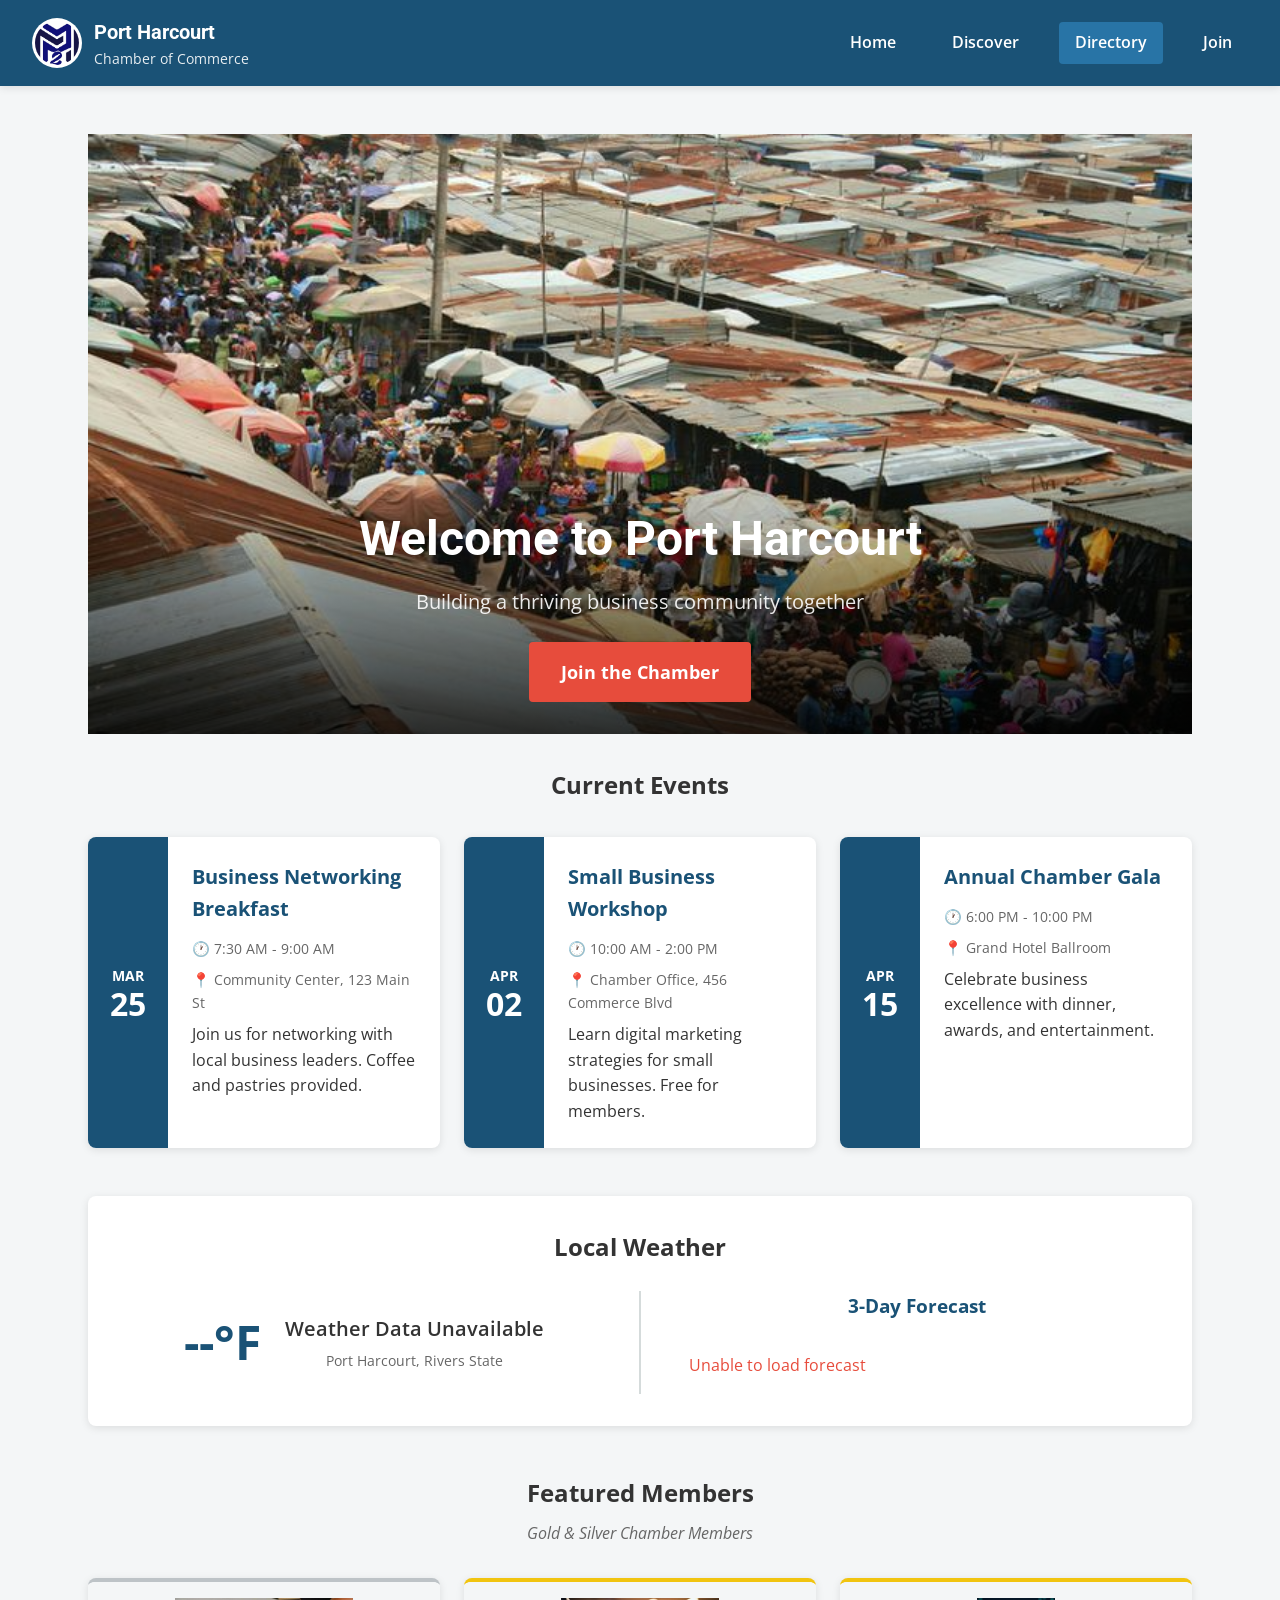
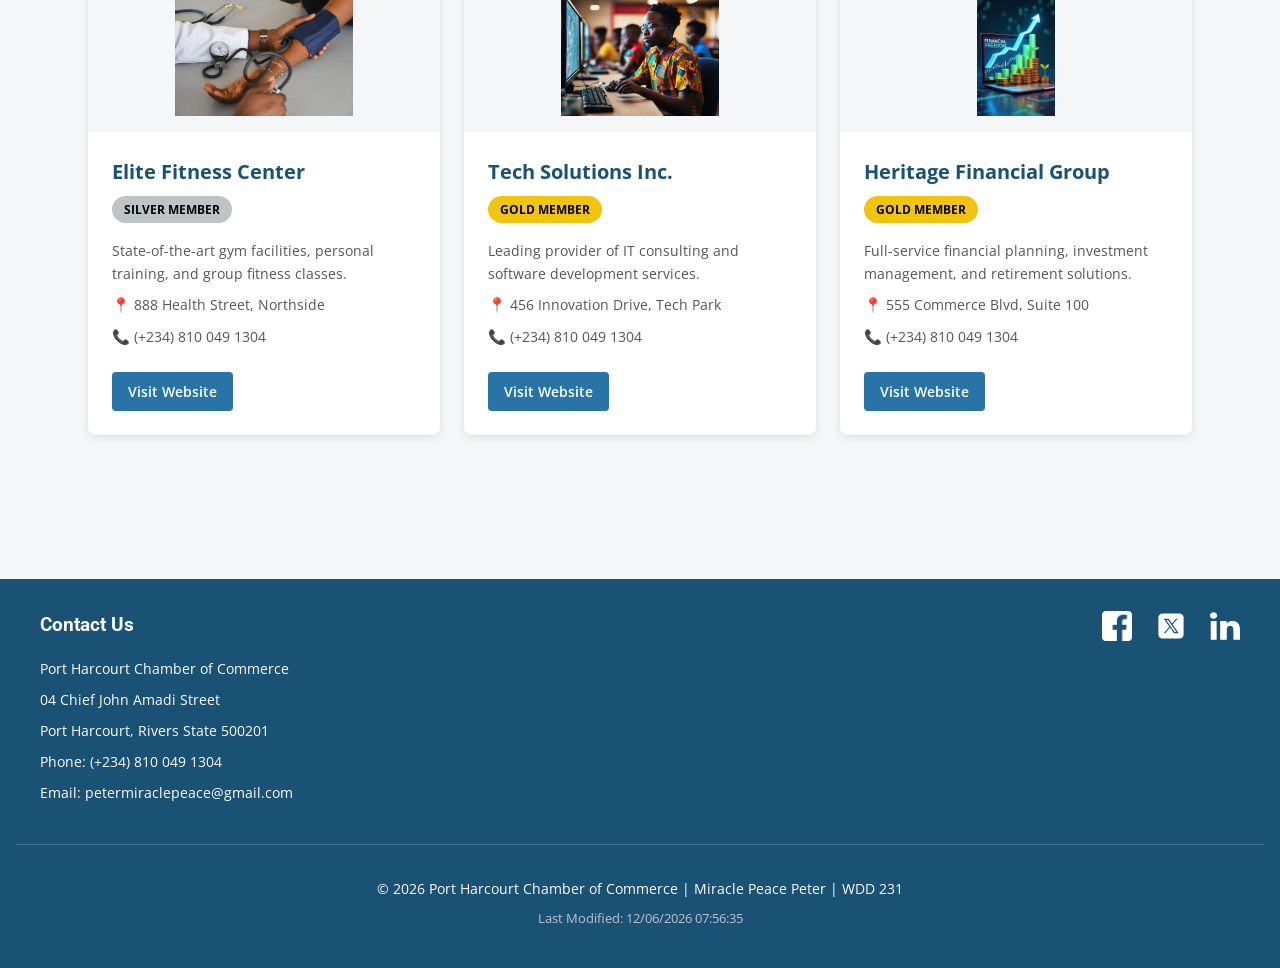
==== chamber/index.html @ 7eb923d2 "h" ====
<!DOCTYPE html>
<html lang="en-US">

<head>
    <meta charset="UTF-8">
    <meta name="viewport" content="width=device-width, initial-scale=1.0">
    <meta name="description"
        content="Chamber of Commerce business directory for Port Harcourt. Find local businesses, services, and networking opportunities.">
    <meta name="author" content="Miracle Peace Peter">

    <!-- Facebook Open Graph Meta Tags -->
    <meta property="og:title" content="Chamber of Commerce Directory">
    <meta property="og:description" content="Find local businesses and services in our community directory.">
    <meta property="og:image" content="https://peacemiraclepeter.github.io/wdd231/chamber/images/logo.png">
    <meta property="og:url" content="https://peacemiraclepeter.github.io/wdd231/chamber/index.html">
    <meta property="og:type" content="website">

    <title>Directory | Chamber of Commerce</title>

    <!-- Favicon -->
    <link rel="icon" href="images/favicon.ico">

    <!-- Google Fonts -->
    <link rel="preconnect" href="https://fonts.googleapis.com">
    <link rel="preconnect" href="https://fonts.gstatic.com" crossorigin>
    <link href="https://fonts.googleapis.com/css2?family=Roboto:wght@400;700&family=Open+Sans:wght@400;600&display=swap"
        rel="stylesheet">

    <!-- CSS -->
    <link rel="stylesheet" href="styles/normalize.css">
    <link rel="stylesheet" href="styles/base.css">
    <link rel="stylesheet" href="styles/larger.css">
</head>

<body>
    <header>
        <div class="logo-container">
            <img src="images/logo.jpg" alt="Chamber of Commerce Logo" class="logo" width="60" height="60">
            <div class="site-title">
                <h1>Port Harcourt</h1>
                <p>Chamber of Commerce</p>
            </div>
        </div>
        <button class="hamburger" aria-label="Toggle navigation menu" aria-expanded="false">
            <span></span>
            <span></span>
            <span></span>
        </button>
        <nav>
            <ul class="nav-menu">
                <li><a href="index.html">Home</a></li>
                <li><a href="discover.html">Discover</a></li>
                <li><a href="directory.html" class="active">Directory</a></li>
                <li><a href="join.html">Join</a></li>
            </ul>
        </nav>
    </header>

    <main>
        <!-- HERO SECTION -->
        <section class="hero">
            <div class="hero-image">
                <img src="images/hero-image.jpg" alt="Downtown Port Harcourt skyline with businesses" width="1200"
                    height="600">
            </div>
            <div class="hero-content">
                <h2>Welcome to Port Harcourt</h2>
                <p>Building a thriving business community together</p>
                <a href="join.html" class="cta-button">Join the Chamber</a>
            </div>
        </section>

        <!-- CURRENT EVENTS SECTION -->
        <section class="events-section">
            <h2>Current Events</h2>
            <div class="events-container">
                <article class="event-card">
                    <div class="event-date">
                        <span class="month">MAR</span>
                        <span class="day">25</span>
                    </div>
                    <div class="event-details">
                        <h3>Business Networking Breakfast</h3>
                        <p class="event-time">🕐 7:30 AM - 9:00 AM</p>
                        <p class="event-location">📍 Community Center, 123 Main St</p>
                        <p>Join us for networking with local business leaders. Coffee and pastries provided.</p>
                    </div>
                </article>

                <article class="event-card">
                    <div class="event-date">
                        <span class="month">APR</span>
                        <span class="day">02</span>
                    </div>
                    <div class="event-details">
                        <h3>Small Business Workshop</h3>
                        <p class="event-time">🕐 10:00 AM - 2:00 PM</p>
                        <p class="event-location">📍 Chamber Office, 456 Commerce Blvd</p>
                        <p>Learn digital marketing strategies for small businesses. Free for members.</p>
                    </div>
                </article>

                <article class="event-card">
                    <div class="event-date">
                        <span class="month">APR</span>
                        <span class="day">15</span>
                    </div>
                    <div class="event-details">
                        <h3>Annual Chamber Gala</h3>
                        <p class="event-time">🕐 6:00 PM - 10:00 PM</p>
                        <p class="event-location">📍 Grand Hotel Ballroom</p>
                        <p>Celebrate business excellence with dinner, awards, and entertainment.</p>
                    </div>
                </article>
            </div>
        </section>

        <!-- WEATHER SECTION -->
        <section class="weather-section">
            <h2>Local Weather</h2>
            <div class="weather-container">
                <div class="current-weather">
                    <div class="weather-main">
                        <img id="weather-icon" src="" alt="Weather icon" width="80" height="80">
                        <div class="temperature">
                            <span id="current-temp">--</span>°F
                        </div>
                    </div>
                    <div class="weather-description">
                        <p id="weather-desc">Loading...</p>
                        <p class="location">Port Harcourt, Rivers State</p>
                    </div>
                </div>

                <div class="forecast">
                    <h3>3-Day Forecast</h3>
                    <div id="forecast-container" class="forecast-days">
                        <!-- Forecast populated by JavaScript -->
                        <div class="forecast-day loading">Loading...</div>
                    </div>
                </div>
            </div>
        </section>

        <!-- MEMBER SPOTLIGHTS SECTION -->
        <section class="spotlights-section">
            <h2>Featured Members</h2>
            <p class="spotlight-subtitle">Gold & Silver Chamber Members</p>
            <div id="spotlight-container" class="spotlights-container">
                <!-- Spotlights populated by JavaScript -->
                <div class="spotlight-card loading">Loading featured members...</div>
            </div>
        </section>
    </main>

     <footer>
        <div class="footer-content">
            <div class="contact-info">
                <h3>Contact Us</h3>
                <p>Port Harcourt Chamber of Commerce</p>
                <p> 04 Chief John Amadi Street</p>
                <p>Port Harcourt, Rivers State 500201</p>
                <p>Phone: (+234) 810 049 1304 </p>
                <p>Email: petermiraclepeace@gmail.com</p>
            </div>
            <div class="social-links">
                <a href="https://facebook.com" target="_blank" aria-label="Facebook">
                    <img src="images/facebook.png" alt="Facebook" width="30" height="30">
                </a>
                <a href="https://twitter.com" target="_blank" aria-label="Twitter">
                    <img src="images/icons8-x.svg" alt="Twitter" width="30" height="30">
                </a>
                <a href="https://linkedin.com" target="_blank" aria-label="LinkedIn">
                    <img src="images/linkedin-svgrepo-com.svg" alt="LinkedIn" width="30" height="30">
                </a>
            </div>
        </div>
        <div class="footer-bottom">
            <p>&copy; <span id="currentyear"></span> Port Harcourt Chamber of Commerce | Miracle Peace Peter | WDD 231</p>
            <p id="lastModified"></p>
        </div>
    </footer>

    <!-- JavaScript -->
    <script src="scripts/navigation.js" defer></script>
    <script src="scripts/date.js" defer></script>
    <script src="scripts/weather.js" defer></script>
    <script src="scripts/spotlight.js" defer></script>
</body>

</html>
---- chamber/styles/base.css ----
/* WDD 231 - Chamber Directory - Base/Small Screen Styles */
:root {
    --primary-color: #1a5276;
    /* Dark blue - passes contrast */
    --secondary-color: #2874a6;
    /* Medium blue */
    --accent-color: #e74c3c;
    /* Red for highlights */
    --gold-color: #f1c40f;
    /* Gold for gold members */
    --silver-color: #bdc3c7;
    /* Silver for silver members */
    --bronze-color: #cd7f32;
    /* Bronze for bronze members */
    --bg-color: #f4f6f7;
    --card-bg: #ffffff;
    --text-color: #2c3e50;
    --border-color: #d5dbdb;
    --shadow: 0 2px 8px rgba(0, 0, 0, 0.1);
}

body {
    background-color: var(--bg-color);
    min-width: 320px;
}

/* Header Styles */
header {
    background-color: var(--primary-color);
    color: white;
    padding: 1rem;
    position: relative;
    box-shadow: var(--shadow);
}

.logo-container {
    display: flex;
    align-items: center;
    gap: 0.75rem;
}

.logo {
    width: 50px;
    height: 50px;
    background-color: white;
    border-radius: 50%;
    padding: 3px;
}

.site-title h1 {
    font-family: 'Roboto', sans-serif;
    font-size: 1.25rem;
    margin: 0;
}

.site-title p {
    font-size: 0.875rem;
    opacity: 0.9;
    margin: 0;
}

/* Hamburger Menu */
.hamburger {
    display: block;
    position: absolute;
    right: 1rem;
    top: 1.25rem;
    background: none;
    border: none;
    cursor: pointer;
    padding: 0.5rem;
    z-index: 100;
}

.hamburger span {
    display: block;
    width: 25px;
    height: 3px;
    background-color: white;
    margin: 5px 0;
    transition: all 0.3s ease;
    border-radius: 2px;
}

.hamburger.active span:nth-child(1) {
    transform: rotate(45deg) translate(5px, 5px);
}

.hamburger.active span:nth-child(2) {
    opacity: 0;
}

.hamburger.active span:nth-child(3) {
    transform: rotate(-45deg) translate(7px, -6px);
}

/* Navigation */
nav {
    margin-top: 1rem;
}

.nav-menu {
    display: none;
    flex-direction: column;
    gap: 0.5rem;
    padding-top: 1rem;
}

.nav-menu.active {
    display: flex;
}

.nav-menu a {
    display: block;
    padding: 0.75rem 1rem;
    color: white;
    border-radius: 4px;
    transition: all 0.3s ease;
    font-weight: 600;
}

.nav-menu a:hover,
.nav-menu a.active {
    background-color: var(--secondary-color);
    transform: translateX(5px);
}

/* Main Content */
main {
    max-width: 1200px;
    margin: 0 auto;
    padding: 2rem 1rem;
}

.page-header {
    text-align: center;
    margin-bottom: 2rem;
}

.page-header h2 {
    font-family: 'Roboto', sans-serif;
    color: var(--primary-color);
    font-size: 2rem;
    margin-bottom: 0.5rem;
}

.page-header p {
    color: var(--text-color);
    font-size: 1.1rem;
}

/* View Toggle Buttons */
.view-toggle {
    display: flex;
    justify-content: center;
    gap: 1rem;
    margin-bottom: 2rem;
}

.view-btn {
    display: flex;
    align-items: center;
    gap: 0.5rem;
    padding: 0.75rem 1.5rem;
    border: 2px solid var(--primary-color);
    background-color: white;
    color: var(--primary-color);
    border-radius: 4px;
    font-weight: 600;
    transition: all 0.3s ease;
}

.view-btn:hover {
    background-color: var(--primary-color);
    color: white;
}

.view-btn.active {
    background-color: var(--primary-color);
    color: white;
}

.view-btn .icon {
    font-size: 1.2rem;
}

/* Members Container - Grid View (Default) */
.members-container {
    display: grid;
    gap: 1.5rem;
}

.members-container.grid {
    grid-template-columns: 1fr;
}

/* Member Cards */
.member-card {
    background-color: var(--card-bg);
    border-radius: 8px;
    box-shadow: var(--shadow);
    overflow: hidden;
    transition: transform 0.3s ease;
    border: 2px solid var(--border-color);
}

.member-card:hover {
    transform: translateY(-5px);
    box-shadow: 0 4px 12px rgba(0, 0, 0, 0.15);
}

.member-image {
    width: 100%;
    height: 200px;
    object-fit: cover;
    background-color: var(--bg-color);
}

.member-content {
    padding: 1.5rem;
}

.member-name {
    font-family: 'Roboto', sans-serif;
    color: var(--primary-color);
    font-size: 1.25rem;
    margin-bottom: 0.5rem;
}

.member-level {
    display: inline-block;
    padding: 0.25rem 0.75rem;
    border-radius: 20px;
    font-size: 0.75rem;
    font-weight: 700;
    text-transform: uppercase;
    margin-bottom: 0.75rem;
}

.level-gold {
    background-color: var(--gold-color);
    color: #000;
}

.level-silver {
    background-color: var(--silver-color);
    color: #000;
}

.level-member {
    background-color: var(--bronze-color);
    color: white;
}

.member-description {
    color: var(--text-color);
    margin-bottom: 1rem;
    font-size: 0.95rem;
}

.member-contact {
    font-size: 0.9rem;
    color: #555;
    margin-bottom: 0.5rem;
}

.member-website {
    display: inline-block;
    margin-top: 0.75rem;
    padding: 0.5rem 1rem;
    background-color: var(--secondary-color);
    color: white;
    border-radius: 4px;
    font-weight: 600;
    transition: background-color 0.3s ease;
}

.member-website:hover {
    background-color: var(--primary-color);
}

/* List View Styles */
.members-container.list {
    display: flex;
    flex-direction: column;
    gap: 1rem;
}

.members-container.list .member-card {
    display: flex;
    flex-direction: row;
    align-items: center;
    padding: 1rem;
}

.members-container.list .member-image {
    width: 100px;
    height: 100px;
    border-radius: 4px;
    margin-right: 1.5rem;
    flex-shrink: 0;
}

.members-container.list .member-content {
    padding: 0;
    flex: 1;
}

.members-container.list .member-description {
    display: none;
}

/* Footer */
footer {
    background-color: var(--primary-color);
    color: white;
    padding: 2rem 1rem;
    margin-top: 3rem;
}

.footer-content {
    max-width: 1200px;
    margin: 0 auto;
    display: flex;
    flex-direction: column;
    gap: 2rem;
    margin-bottom: 2rem;
}

.contact-info h3 {
    font-family: 'Roboto', sans-serif;
    margin-bottom: 1rem;
}

.contact-info p {
    margin-bottom: 0.5rem;
    font-size: 0.9rem;
}

.social-links {
    display: flex;
    justify-content: center;
    gap: 1.5rem;
}

.social-links a {
    transition: transform 0.3s ease;
}

.social-links a:hover {
    transform: translateY(-3px);
}

.social-links img {
    width: 30px;
    height: 30px;
    filter: brightness(0) invert(1);
}

.footer-bottom {
    text-align: center;
    padding-top: 2rem;
    border-top: 1px solid rgba(255, 255, 255, 0.2);
    font-size: 0.9rem;
}

.footer-bottom p {
    margin-bottom: 0.5rem;
}

#lastModified {
    color: #bdc3c7;
    font-size: 0.8rem;
}

/* Accessibility */
a:focus,
button:focus {
    outline: 3px solid var(--accent-color);
    outline-offset: 2px;
}

/* Reduced motion */
@media (prefers-reduced-motion: reduce) {
    * {
        animation-duration: 0.01ms !important;
        animation-iteration-count: 1 !important;
        transition-duration: 0.01ms !important;
    }
}

/* ============================================
   WDD 231 Week 03 - Home Page Additions
   ============================================ */

/* HERO SECTION */
.hero {
    position: relative;
    width: 100%;
    height: 400px;
    overflow: hidden;
    margin-bottom: 2rem;
}

.hero-image {
    width: 100%;
    height: 100%;
}

.hero-image img {
    width: 100%;
    height: 100%;
    object-fit: cover;
    object-position: center;
}

.hero-content {
    position: absolute;
    bottom: 0;
    left: 0;
    right: 0;
    background: linear-gradient(to top, rgba(0,0,0,0.8), transparent);
    color: white;
    padding: 3rem 1.5rem 2rem;
    text-align: center;
}

.hero-content h2 {
    font-family: 'Roboto', sans-serif;
    font-size: 2rem;
    margin-bottom: 0.5rem;
    color: white;
    border: none;
    padding: 0;
}

.hero-content p {
    font-size: 1.1rem;
    margin-bottom: 1.5rem;
    opacity: 0.9;
}

.cta-button {
    display: inline-block;
    background-color: var(--accent-color, #e74c3c);
    color: white;
    padding: 1rem 2rem;
    border-radius: 4px;
    font-weight: 700;
    font-size: 1.1rem;
    transition: all 0.3s ease;
    text-decoration: none;
}

.cta-button:hover {
    background-color: #c0392b;
    transform: translateY(-2px);
    box-shadow: 0 4px 12px rgba(0,0,0,0.3);
}

/* EVENTS SECTION */
.events-section {
    margin-bottom: 3rem;
}

.events-section h2 {
    text-align: center;
    margin-bottom: 2rem;
}

.events-container {
    display: flex;
    flex-direction: column;
    gap: 1.5rem;
}

.event-card {
    display: flex;
    background-color: var(--card-bg, #ffffff);
    border-radius: 8px;
    overflow: hidden;
    box-shadow: 0 2px 8px rgba(0,0,0,0.1);
    transition: transform 0.3s ease;
}

.event-card:hover {
    transform: translateY(-3px);
    box-shadow: 0 4px 12px rgba(0,0,0,0.15);
}

.event-date {
    background-color: var(--primary-color, #1a5276);
    color: white;
    padding: 1rem;
    display: flex;
    flex-direction: column;
    align-items: center;
    justify-content: center;
    min-width: 80px;
}

.event-date .month {
    font-size: 0.875rem;
    font-weight: 700;
    text-transform: uppercase;
}

.event-date .day {
    font-size: 2rem;
    font-weight: 700;
    line-height: 1;
}

.event-details {
    padding: 1.5rem;
    flex: 1;
}

.event-details h3 {
    color: var(--primary-color, #1a5276);
    margin-bottom: 0.75rem;
    font-size: 1.25rem;
}

.event-time,
.event-location {
    color: #666;
    font-size: 0.9rem;
    margin-bottom: 0.5rem;
}

/* WEATHER SECTION */
.weather-section {
    background-color: var(--card-bg, #ffffff);
    padding: 2rem;
    border-radius: 8px;
    box-shadow: 0 2px 8px rgba(0,0,0,0.1);
    margin-bottom: 3rem;
}

.weather-section h2 {
    text-align: center;
    margin-bottom: 1.5rem;
}

.weather-container {
    display: flex;
    flex-direction: column;
    gap: 2rem;
}

.current-weather {
    display: flex;
    align-items: center;
    justify-content: center;
    gap: 1.5rem;
    flex-wrap: wrap;
}

.weather-main {
    display: flex;
    align-items: center;
    gap: 0.5rem;
}

.temperature {
    font-size: 3rem;
    font-weight: 700;
    color: var(--primary-color, #1a5276);
}

.weather-description {
    text-align: center;
}

.weather-description p {
    margin: 0.25rem 0;
}

#weather-desc {
    font-size: 1.25rem;
    font-weight: 600;
    text-transform: capitalize;
}

.location {
    color: #666;
    font-size: 0.9rem;
}

.forecast {
    border-top: 2px solid var(--border-color, #d5dbdb);
    padding-top: 1.5rem;
}

.forecast h3 {
    text-align: center;
    margin-bottom: 1rem;
    color: var(--primary-color, #1a5276);
}

.forecast-days {
    display: flex;
    flex-direction: column;
    gap: 1rem;
}

.forecast-day {
    display: flex;
    align-items: center;
    justify-content: space-between;
    padding: 1rem;
    background-color: var(--bg-color, #f4f6f7);
    border-radius: 4px;
}

.forecast-day .day-name {
    font-weight: 700;
    color: var(--primary-color, #1a5276);
}

.forecast-day .day-temp {
    font-size: 1.25rem;
    font-weight: 600;
}

.forecast-day .day-desc {
    color: #666;
    font-size: 0.9rem;
    text-transform: capitalize;
}

/* SPOTLIGHTS SECTION */
.spotlights-section {
    margin-bottom: 3rem;
}

.spotlights-section h2 {
    text-align: center;
    margin-bottom: 0.5rem;
}

.spotlight-subtitle {
    text-align: center;
    color: #666;
    margin-bottom: 2rem;
    font-style: italic;
}

.spotlights-container {
    display: grid;
    grid-template-columns: 1fr;
    gap: 1.5rem;
}

.spotlight-card {
    background-color: var(--card-bg, #ffffff);
    border-radius: 8px;
    overflow: hidden;
    box-shadow: 0 2px 8px rgba(0,0,0,0.1);
    transition: transform 0.3s ease;
    border-top: 4px solid var(--gold-color, #f1c40f);
}

.spotlight-card.silver {
    border-top-color: var(--silver-color, #bdc3c7);
}

.spotlight-card:hover {
    transform: translateY(-5px);
    box-shadow: 0 4px 16px rgba(0,0,0,0.15);
}

.spotlight-card .member-image-wrapper {
    height: 150px;
    background-color: var(--bg-color, #f4f6f7);
    display: flex;
    align-items: center;
    justify-content: center;
    padding: 1rem;
    
}

.spotlight-card img {
    max-height: 100%;
    max-width: 100%;
    object-fit: contain;
}

.spotlight-content {
    padding: 1.5rem;
}

.spotlight-content h3 {
    color: var(--primary-color, #1a5276);
    margin-bottom: 0.5rem;
    font-size: 1.25rem;
}

.spotlight-level {
    display: inline-block;
    padding: 0.25rem 0.75rem;
    border-radius: 20px;
    font-size: 0.75rem;
    font-weight: 700;
    text-transform: uppercase;
    margin-bottom: 1rem;
}

.spotlight-level.gold {
    background-color: var(--gold-color, #f1c40f);
    color: #000;
}

.spotlight-level.silver {
    background-color: var(--silver-color, #bdc3c7);
    color: #000;
}

.spotlight-content p {
    margin-bottom: 0.5rem;
    font-size: 0.9rem;
    color: #555;
}

.spotlight-website {
    display: inline-block;
    margin-top: 1rem;
    padding: 0.5rem 1rem;
    background-color: var(--secondary-color, #2874a6);
    color: white;
    border-radius: 4px;
    font-weight: 600;
    font-size: 0.9rem;
    transition: background-color 0.3s ease;
}

.spotlight-website:hover {
    background-color: var(--primary-color, #1a5276);
}

.loading {
    text-align: center;
    color: #666;
    padding: 2rem;
}

/* Error states */
.error-message {
    color: var(--accent-color, #e74c3c);
    text-align: center;
    padding: 1rem;
}
---- chamber/styles/larger.css ----
/* WDD 231 - Chamber Directory - Larger Screen Styles */
@media screen and (min-width: 640px) {

    /* Header Layout */
    header {
        display: flex;
        justify-content: space-between;
        align-items: center;
        padding: 1rem 2rem;
    }

    .hamburger {
        display: none;
    }

    nav {
        margin-top: 0;
    }

    .nav-menu {
        display: flex;
        flex-direction: row;
        gap: 1.5rem;
        padding-top: 0;
    }

    .nav-menu a {
        padding: 0.5rem 1rem;
    }

    .nav-menu a:hover,
    .nav-menu a.active {
        transform: none;
        background-color: var(--secondary-color);
        border-radius: 4px;
    }

    /* Grid Layout for Members */
    .members-container.grid {
        grid-template-columns: repeat(2, 1fr);
    }

    /* Footer Layout */
    .footer-content {
        flex-direction: row;
        justify-content: space-between;
        align-items: flex-start;
    }
}

@media screen and (min-width: 1024px) {
    main {
        padding: 3rem;
    }

    .page-header h2 {
        font-size: 2.5rem;
    }

    /* 3 Column Grid */
    .members-container.grid {
        grid-template-columns: repeat(3, 1fr);
    }

    /* List view adjustments for large screens */
    .members-container.list .member-card {
        padding: 1.5rem;
    }

    .members-container.list .member-image {
        width: 150px;
        height: 150px;
    }
}




/* ============================================
   WDD 231 Week 03 - Home Page Media Queries
   ============================================ */

@media screen and (min-width: 640px) {

    /* Hero adjustments */
    .hero {
        height: 500px;
    }

    .hero-content h2 {
        font-size: 2.5rem;
    }

    .hero-content p {
        font-size: 1.25rem;
    }

    /* Events side by side */
    .events-container {
        flex-direction: row;
        flex-wrap: wrap;
    }

    .event-card {
        flex: 1 1 calc(50% - 1rem);
        min-width: 300px;
    }

    /* Weather layout */
    .weather-container {
        flex-direction: row;
        align-items: center;
    }

    .current-weather {
        flex: 1;
    }

    .forecast {
        flex: 1;
        border-top: none;
        border-left: 2px solid var(--border-color, #d5dbdb);
        padding-top: 0;
        padding-left: 2rem;
    }

    /* Spotlights grid */
    .spotlights-container {
        grid-template-columns: repeat(2, 1fr);
    }
}

@media screen and (min-width: 1024px) {
    .hero {
        height: 600px;
    }

    .hero-content h2 {
        font-size: 3rem;
    }

    /* Three columns for events */
    .event-card {
        flex: 1 1 calc(33.333% - 1rem);
    }

    /* Three spotlights */
    .spotlights-container {
        grid-template-columns: repeat(3, 1fr);
    }

    /* Larger forecast */
    .forecast-days {
        flex-direction: row;
    }

    .forecast-day {
        flex: 1;
        flex-direction: column;
        text-align: center;
    }
}
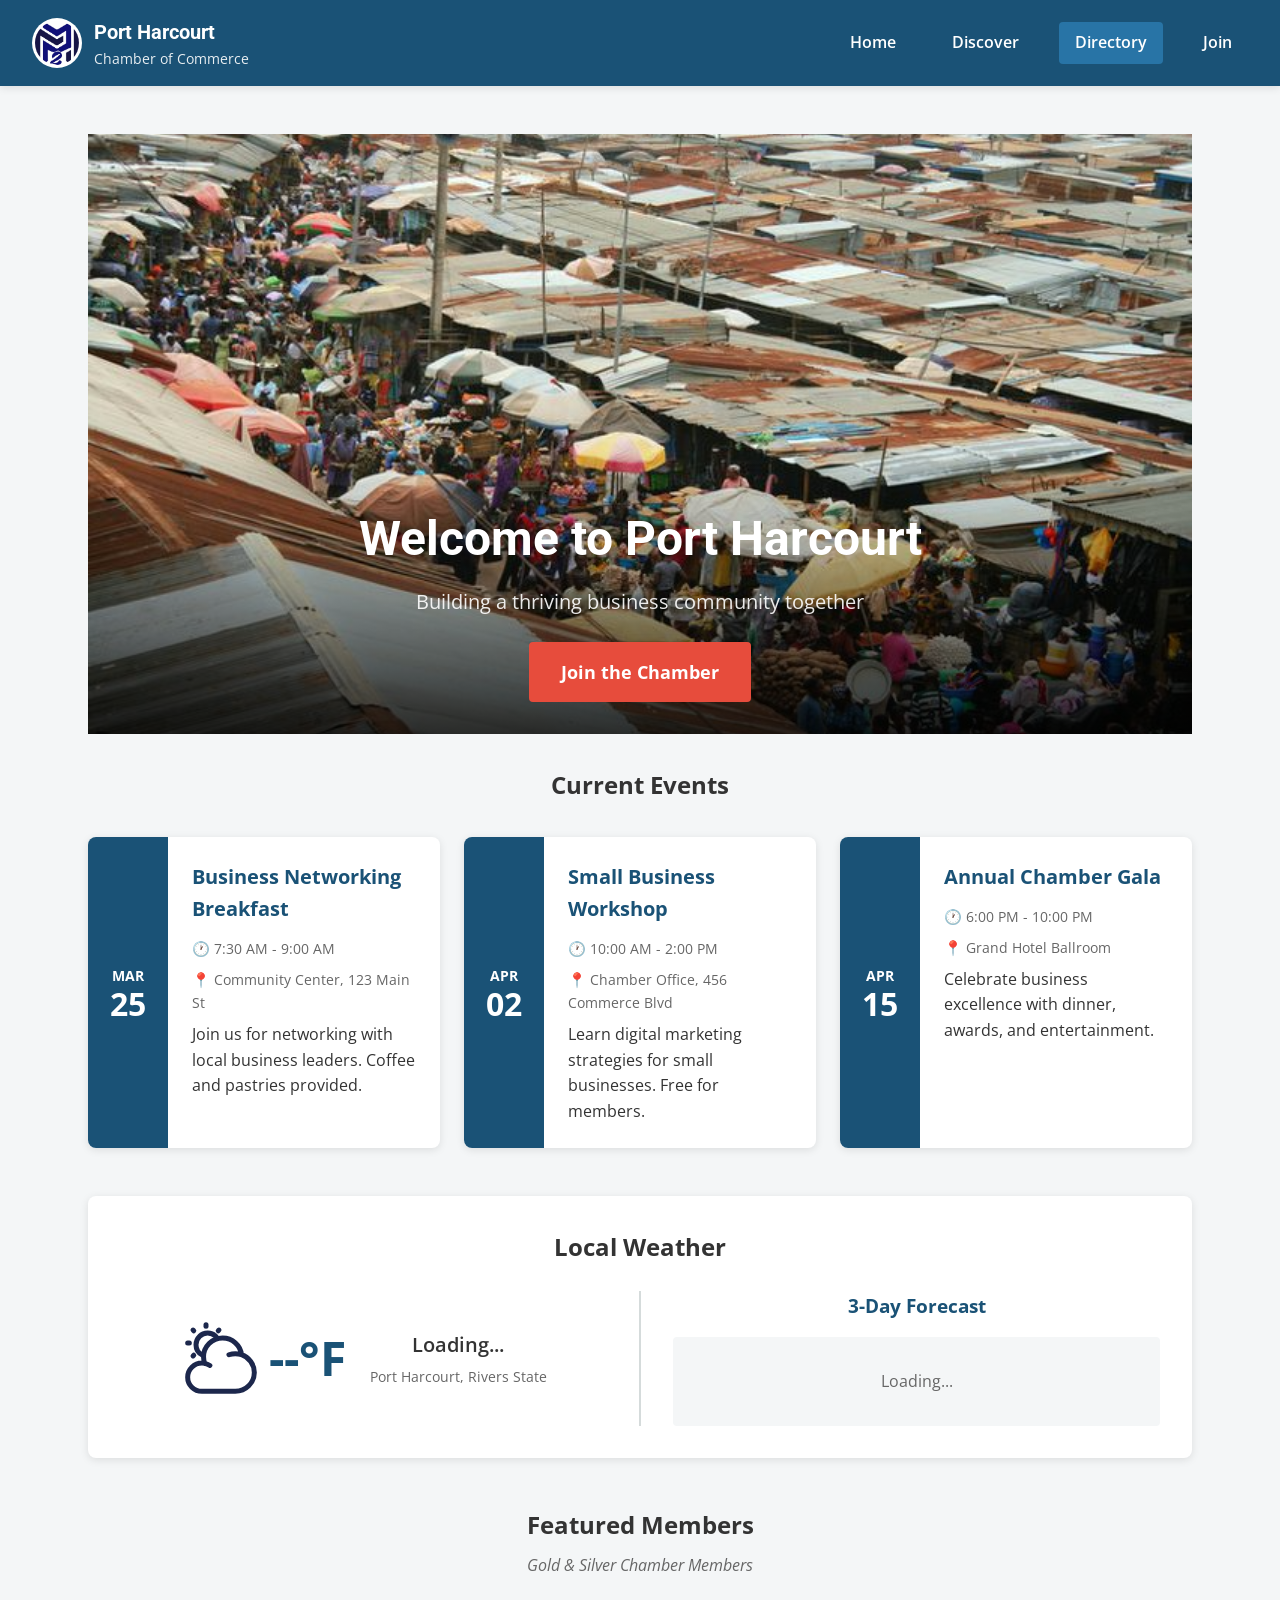
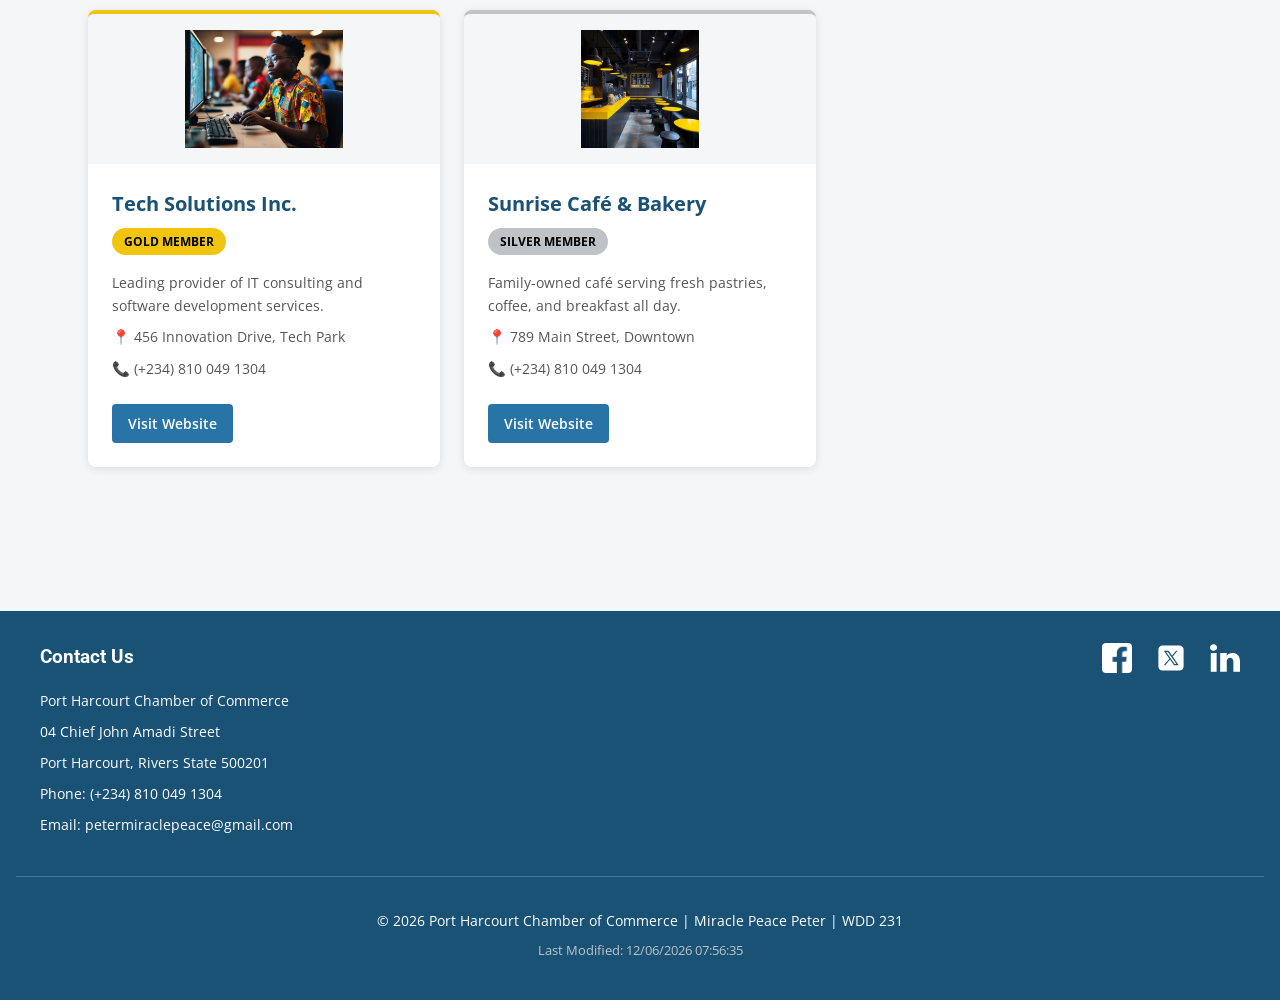
==== commit 109ab9ec: "adjusted" ====
--- a/chamber/index.html
+++ b/chamber/index.html
@@ -121,7 +121,7 @@
             <div class="weather-container">
                 <div class="current-weather">
                     <div class="weather-main">
-                        <img id="weather-icon" src="" alt="Weather icon" width="80" height="80">
+                        <img src="images/cloud-sun-2-svgrepo-com.svg" alt="Weather icon" width="80" height="80">
                         <div class="temperature">
                             <span id="current-temp">--</span>°F
                         </div>
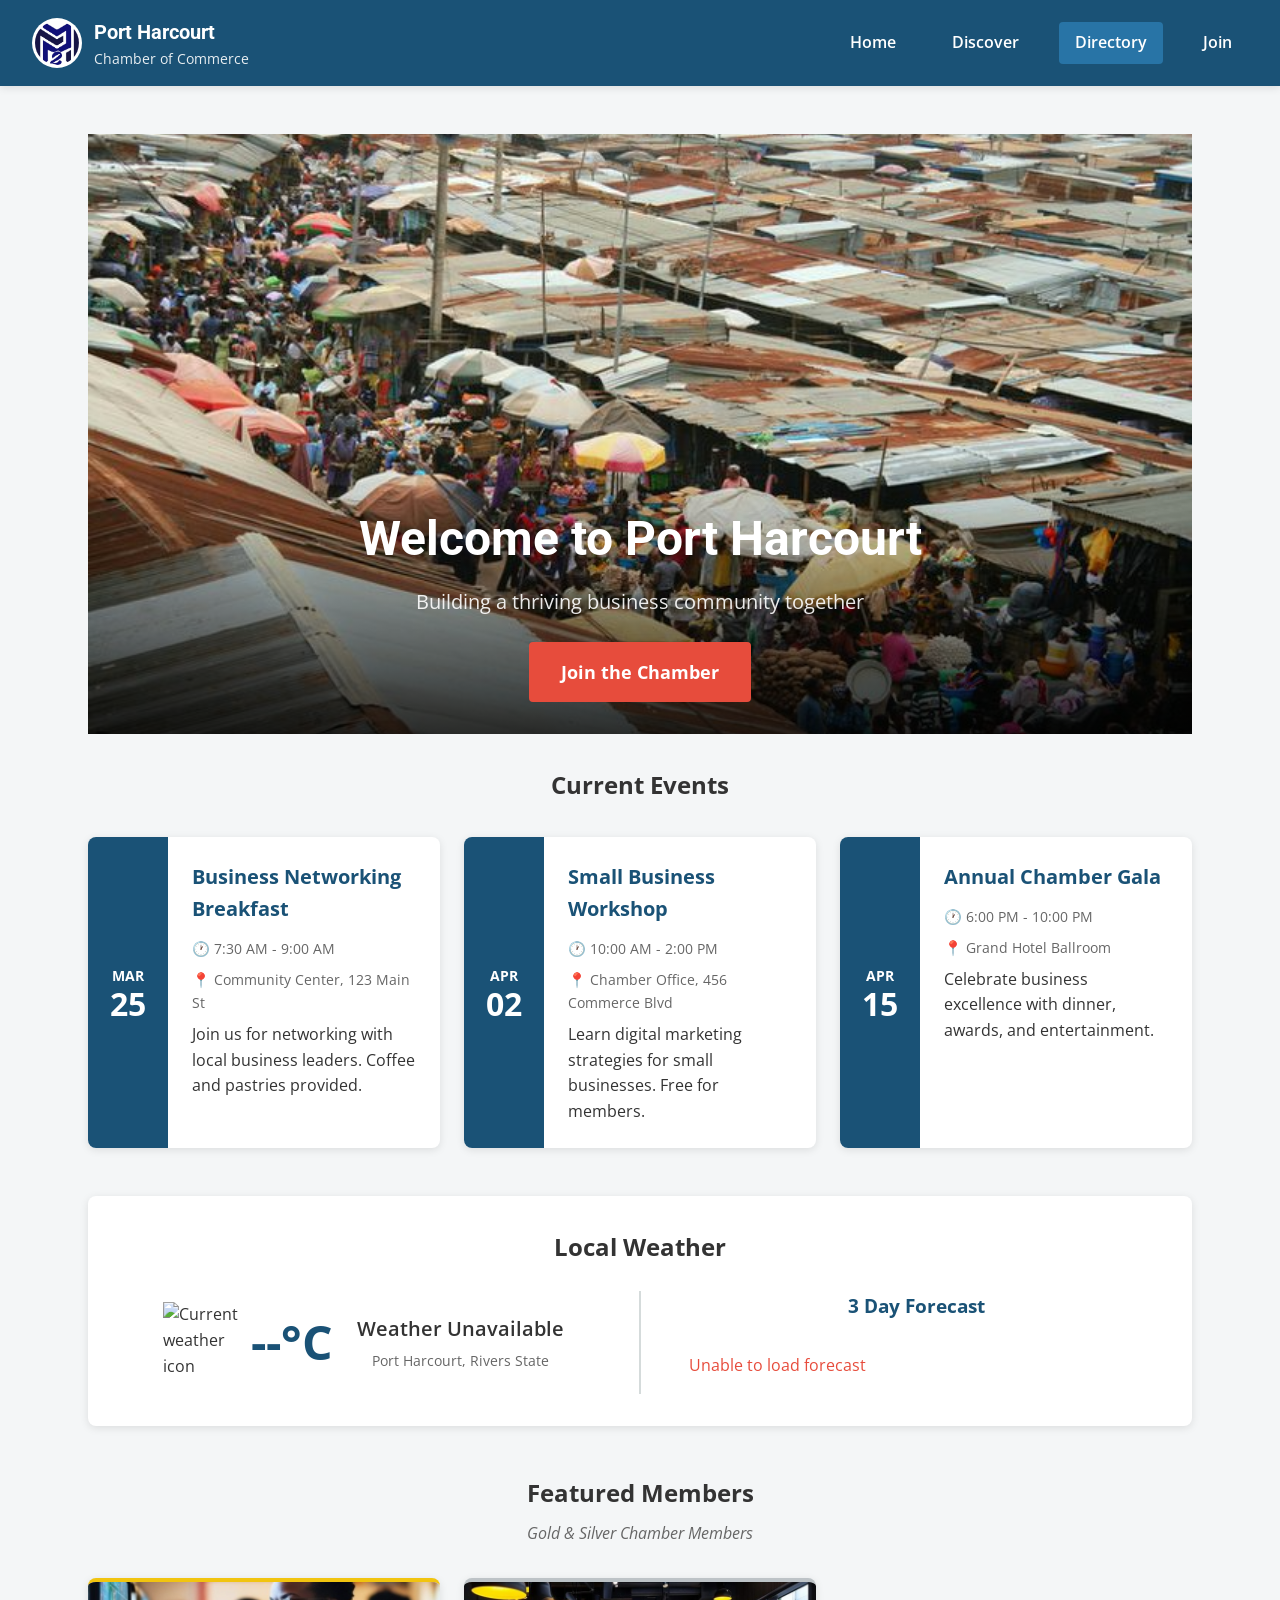
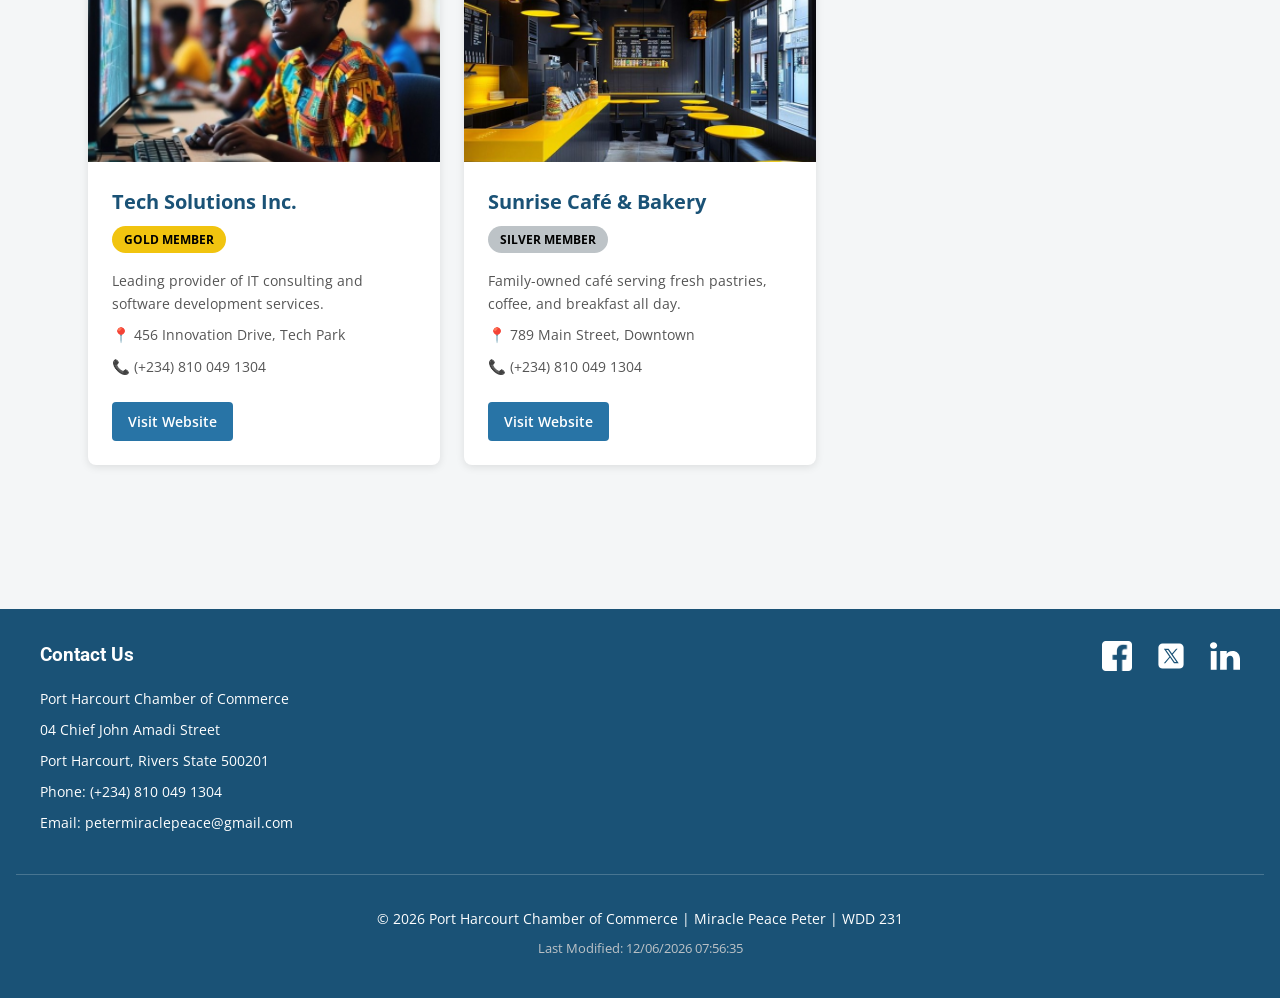
==== commit 1f5348ed: "finalist" ====
--- a/chamber/index.html
+++ b/chamber/index.html
@@ -115,32 +115,40 @@
             </div>
         </section>
 
-        <!-- WEATHER SECTION -->
-        <section class="weather-section">
-            <h2>Local Weather</h2>
-            <div class="weather-container">
-                <div class="current-weather">
-                    <div class="weather-main">
-                        <img src="images/cloud-sun-2-svgrepo-com.svg" alt="Weather icon" width="80" height="80">
-                        <div class="temperature">
-                            <span id="current-temp">--</span>°F
-                        </div>
-                    </div>
-                    <div class="weather-description">
-                        <p id="weather-desc">Loading...</p>
-                        <p class="location">Port Harcourt, Rivers State</p>
+    <section class="weather-section">
+        <h2>Local Weather</h2>
+    
+        <div class="weather-container">
+    
+            <div class="current-weather">
+    
+                <div class="weather-main">
+                    <img id="weather-icon" src="" alt="Current weather icon" width="80" height="80">
+    
+                    <div class="temperature">
+                        <span id="current-temp">--</span>°C
                     </div>
                 </div>
-
-                <div class="forecast">
-                    <h3>3-Day Forecast</h3>
-                    <div id="forecast-container" class="forecast-days">
-                        <!-- Forecast populated by JavaScript -->
-                        <div class="forecast-day loading">Loading...</div>
-                    </div>
+    
+                <div class="weather-description">
+                    <p id="weather-desc">Loading weather...</p>
+                    <p class="location">Port Harcourt, Rivers State</p>
+                </div>
+    
+            </div>
+    
+            <div class="forecast">
+                <h3>3 Day Forecast</h3>
+    
+                <div id="forecast-container" class="forecast-days">
+    
+                    <div class="forecast-day">Loading...</div>
+    
                 </div>
             </div>
-        </section>
+    
+        </div>
+    </section>
 
         <!-- MEMBER SPOTLIGHTS SECTION -->
         <section class="spotlights-section">
--- a/chamber/styles/base.css
+++ b/chamber/styles/base.css
@@ -672,12 +672,10 @@
 }
 
 .spotlight-card .member-image-wrapper {
-    height: 150px;
-    background-color: var(--bg-color, #f4f6f7);
-    display: flex;
-    align-items: center;
-    justify-content: center;
-    padding: 1rem;
+    width: 100%;
+    height: 180px;
+    overflow: hidden;
+    background-color: var(--bg-color);
     
 }
 
@@ -685,6 +683,12 @@
     max-height: 100%;
     max-width: 100%;
     object-fit: contain;
+}
+
+.spotlight-card img {
+    width: 100%;
+    height: 100%;
+    object-fit: cover;
 }
 
 .spotlight-content {
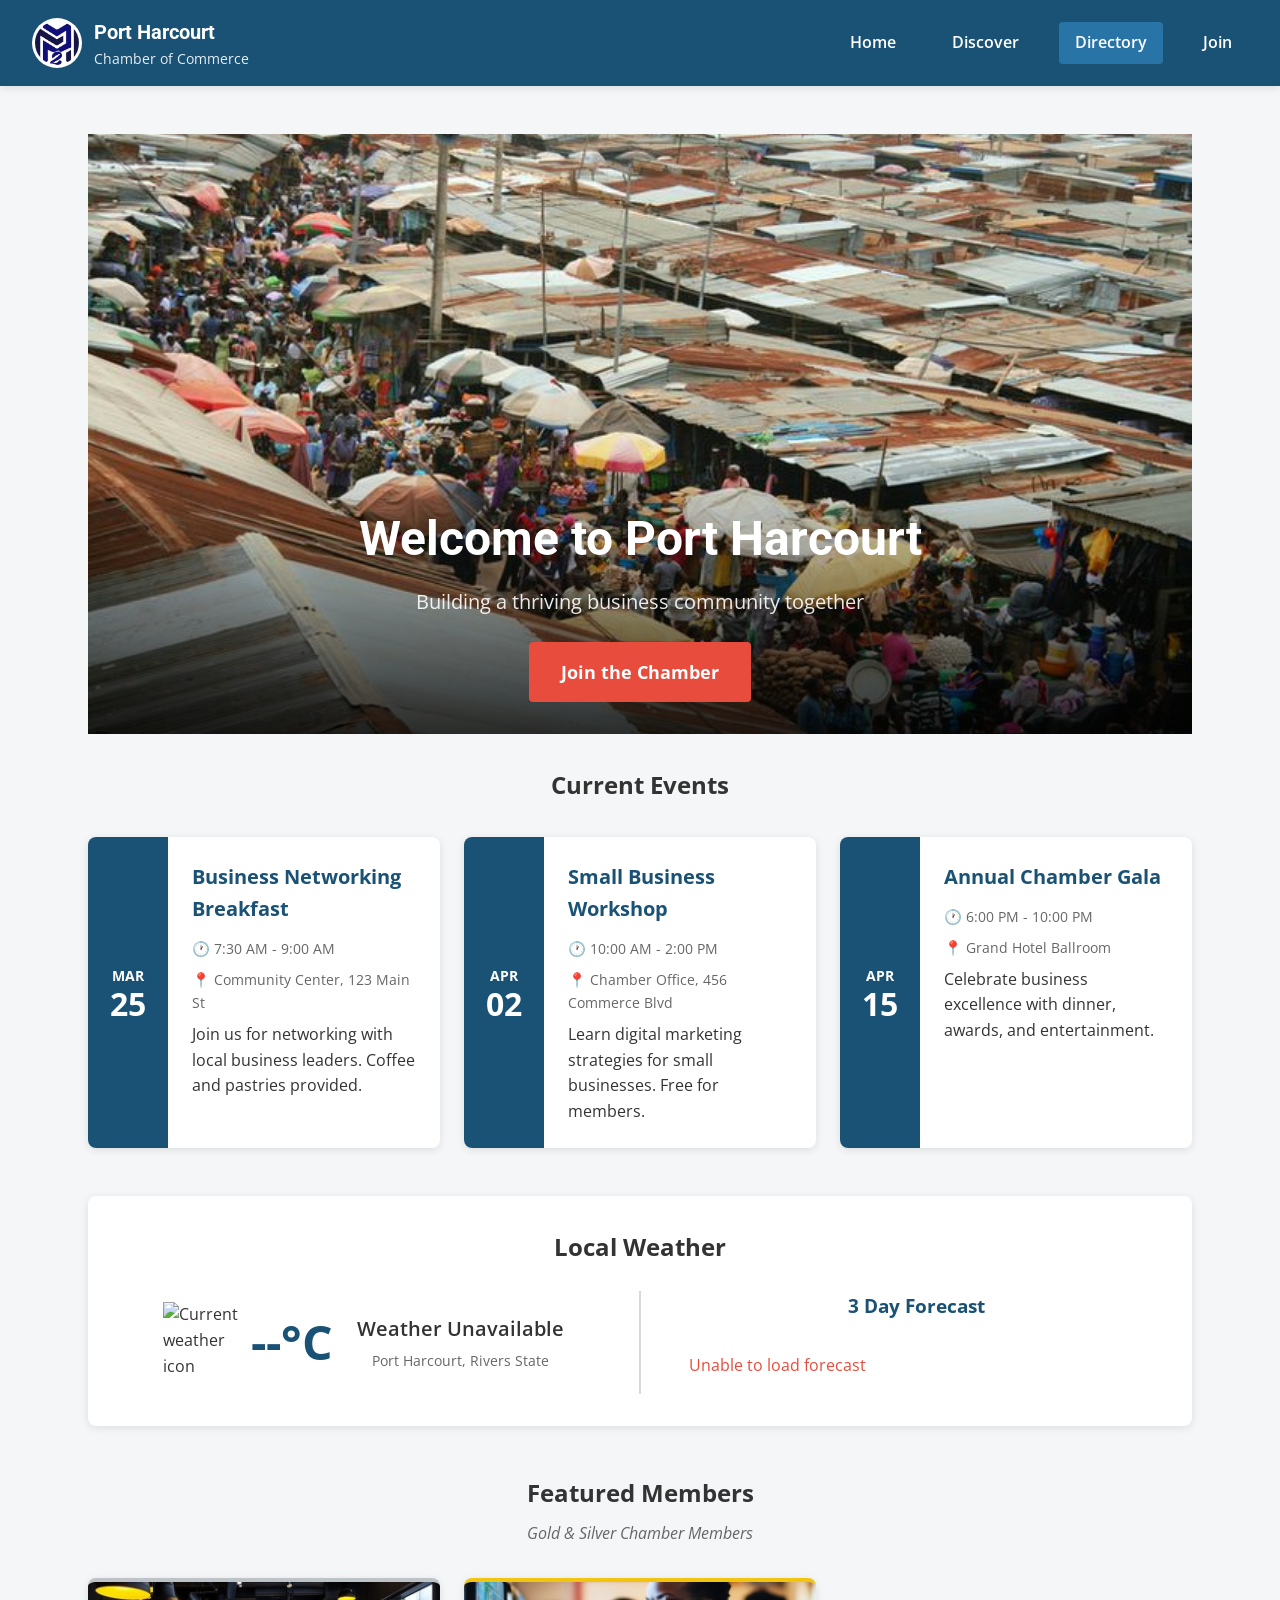
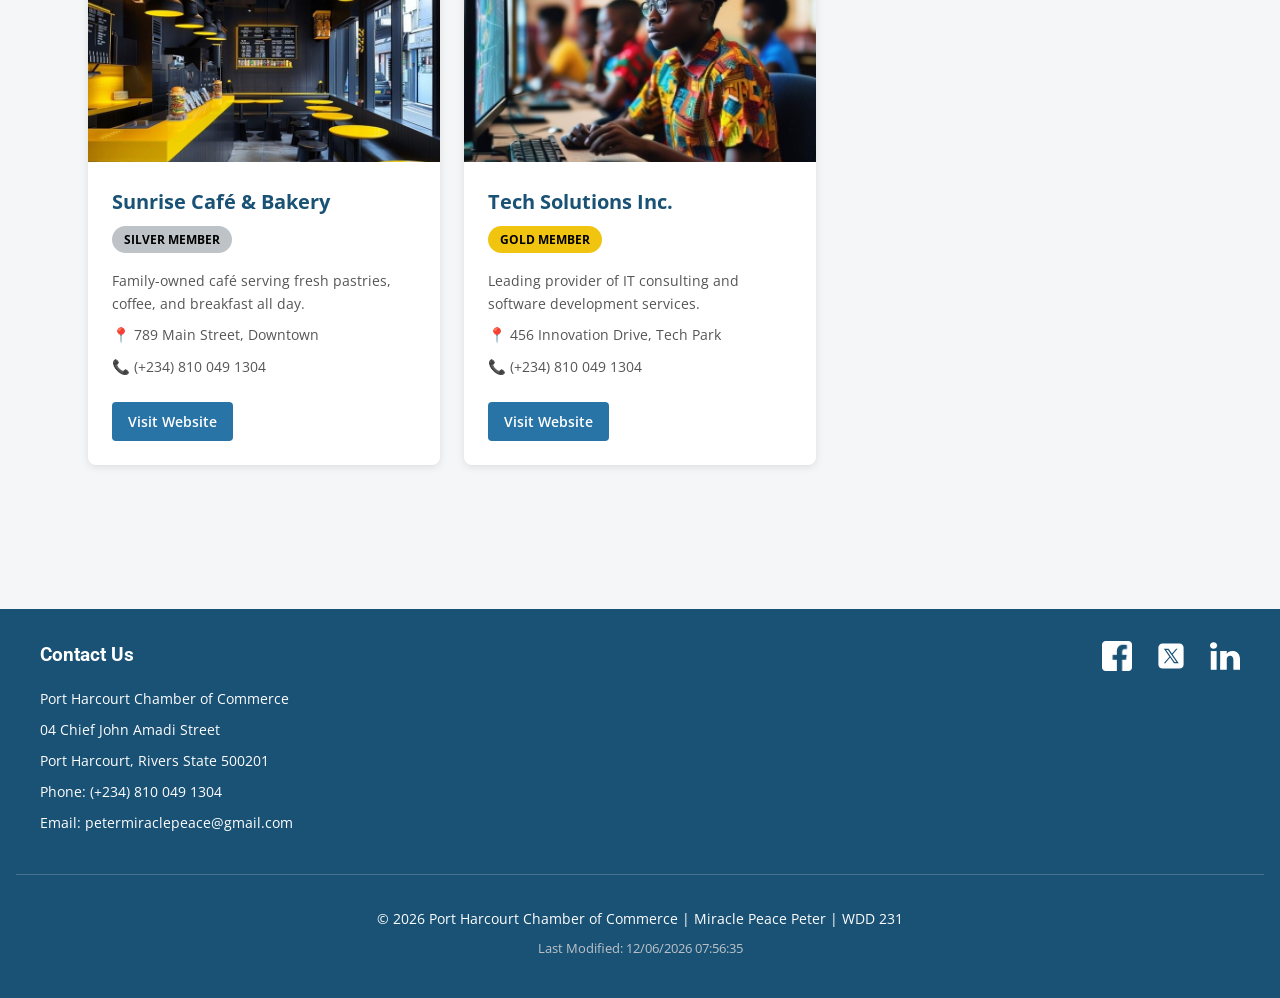
==== commit c4adb167: "new page loaded" ====
--- a/chamber/index.html
+++ b/chamber/index.html
@@ -9,7 +9,7 @@
     <meta name="author" content="Miracle Peace Peter">
 
     <!-- Facebook Open Graph Meta Tags -->
-    <meta property="og:title" content="Chamber of Commerce Directory">
+    <meta property="og:title" content="Port Harcourt Chamber of Commerce Business Directory">
     <meta property="og:description" content="Find local businesses and services in our community directory.">
     <meta property="og:image" content="https://peacemiraclepeter.github.io/wdd231/chamber/images/logo.png">
     <meta property="og:url" content="https://peacemiraclepeter.github.io/wdd231/chamber/index.html">
@@ -173,10 +173,10 @@
             </div>
             <div class="social-links">
                 <a href="https://facebook.com" target="_blank" aria-label="Facebook">
-                    <img src="images/facebook.png" alt="Facebook" width="30" height="30">
+                    <img src="images/facebook.png" alt="Visit our Facebook page" width="30" height="30">
                 </a>
                 <a href="https://twitter.com" target="_blank" aria-label="Twitter">
-                    <img src="images/icons8-x.svg" alt="Twitter" width="30" height="30">
+                    <img src="images/icons8-x.svg" alt="Follow us on X (Twitter)" width="30" height="30">
                 </a>
                 <a href="https://linkedin.com" target="_blank" aria-label="LinkedIn">
                     <img src="images/linkedin-svgrepo-com.svg" alt="LinkedIn" width="30" height="30">
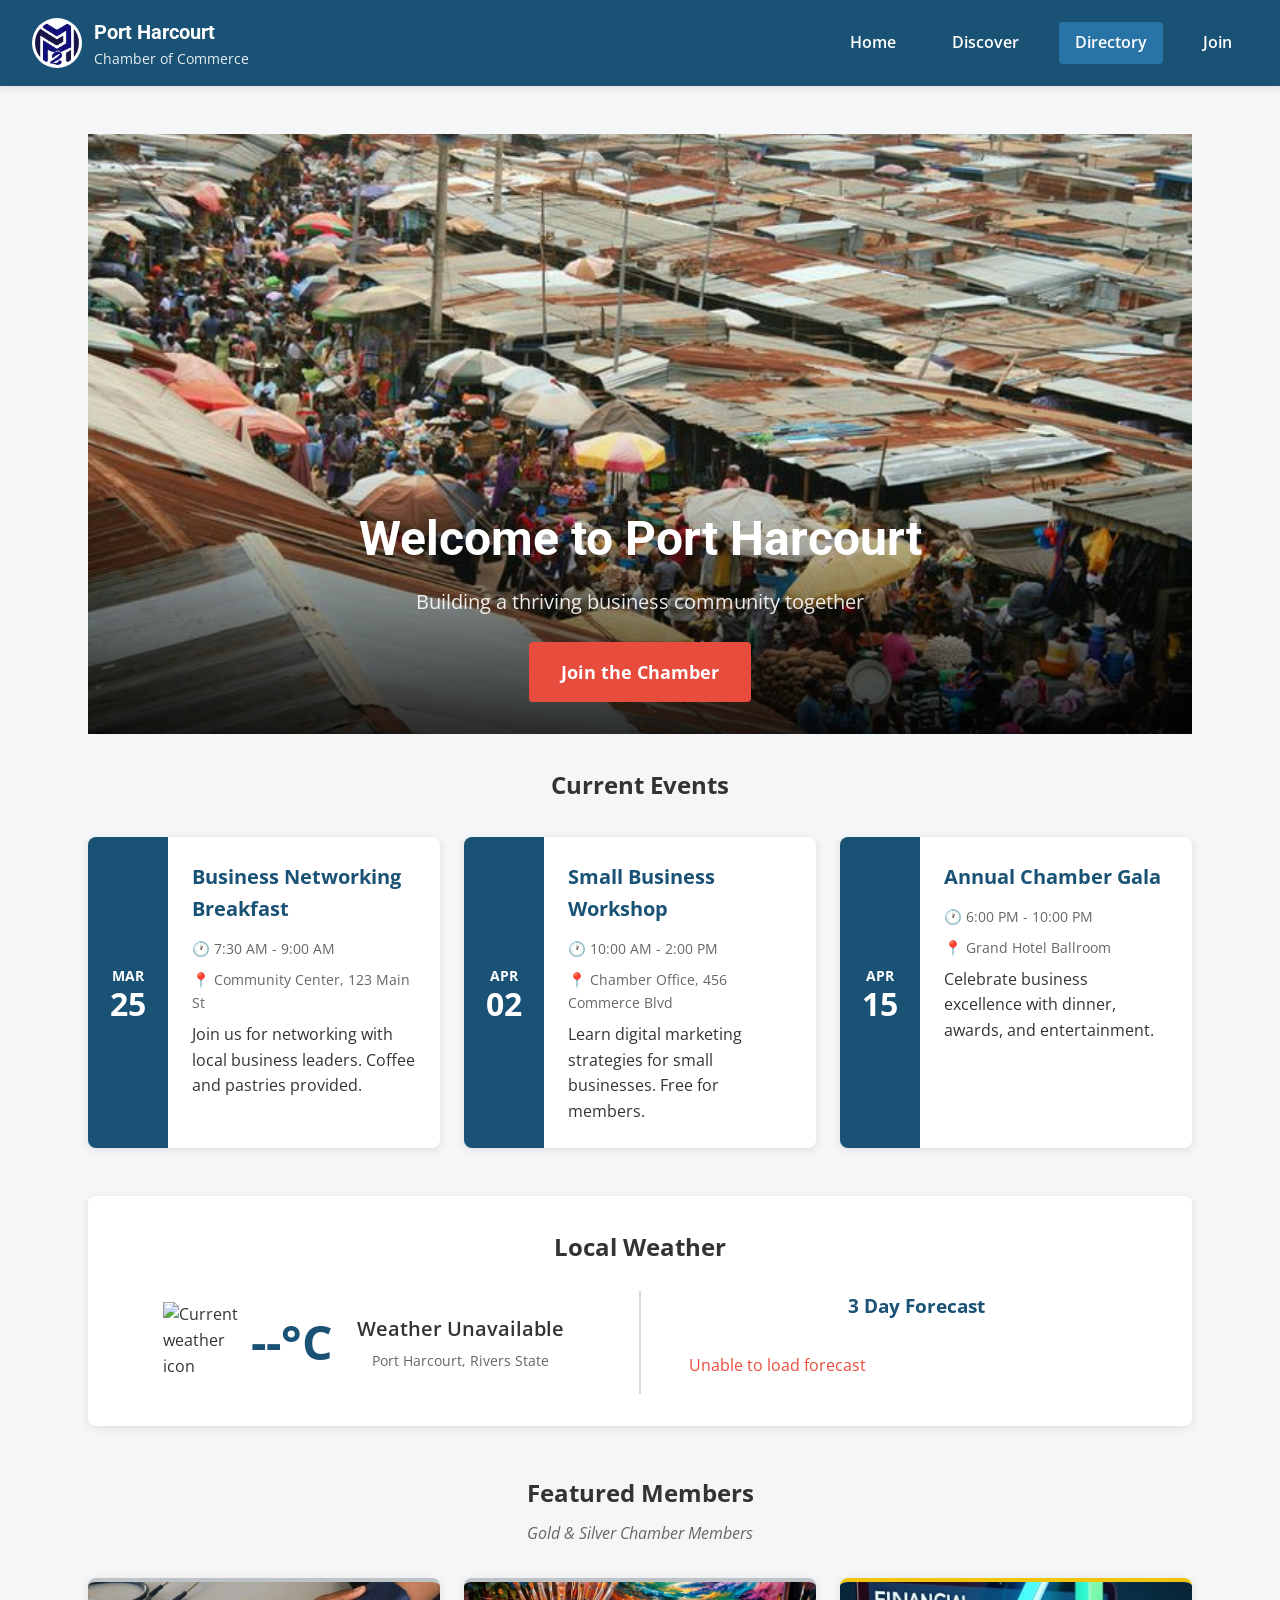
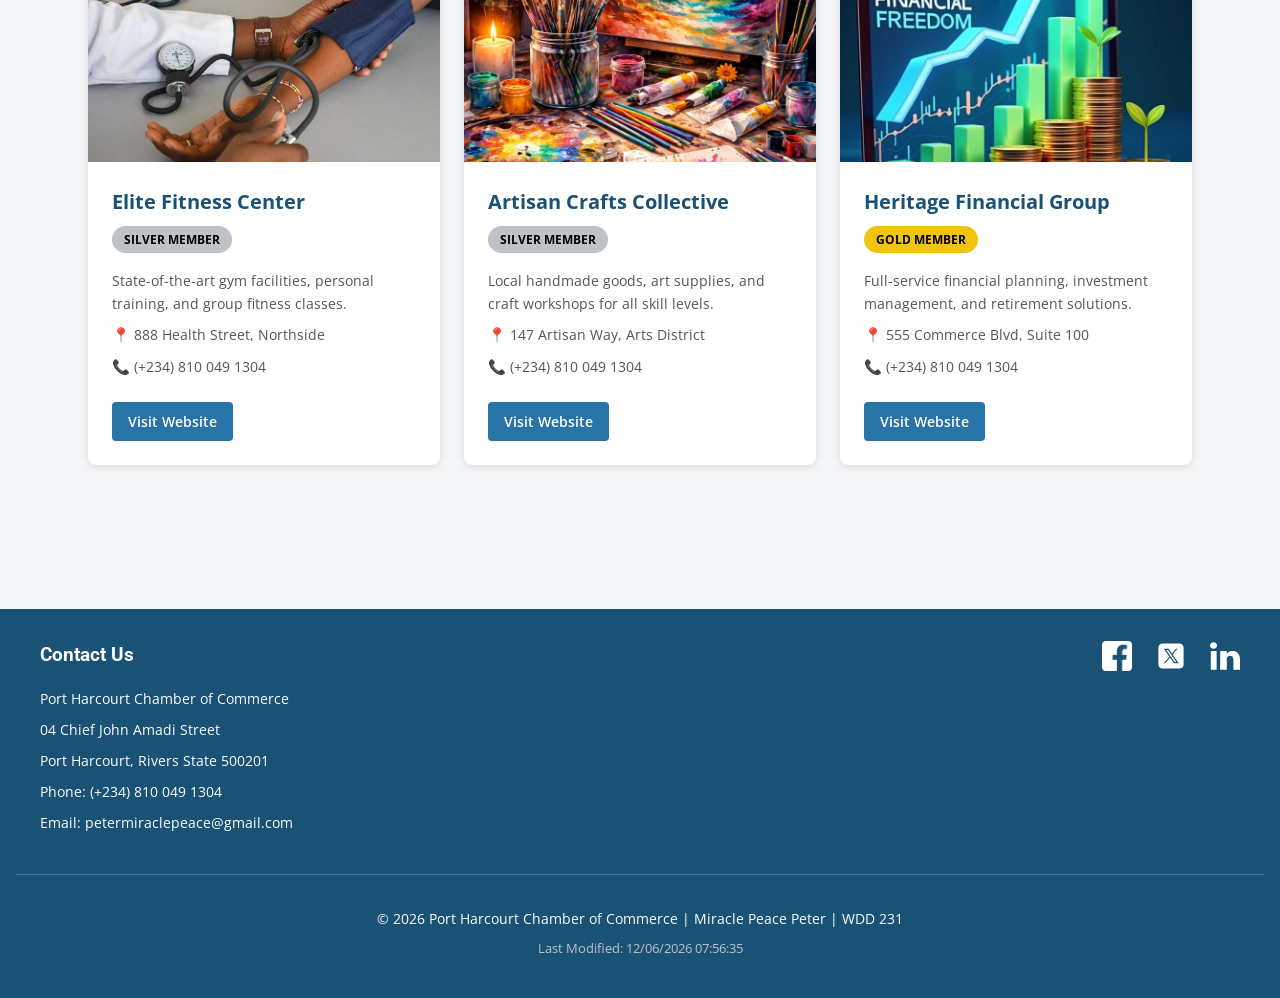
==== commit bd14e3fd: "ss" ====
--- a/chamber/index.html
+++ b/chamber/index.html
@@ -179,7 +179,7 @@
                     <img src="images/icons8-x.svg" alt="Follow us on X (Twitter)" width="30" height="30">
                 </a>
                 <a href="https://linkedin.com" target="_blank" aria-label="LinkedIn">
-                    <img src="images/linkedin-svgrepo-com.svg" alt="LinkedIn" width="30" height="30">
+                    <img src="images/linkedin-svgrepo-com.svg" alt="Follow us on LinkedIn" width="30" height="30">
                 </a>
             </div>
         </div>
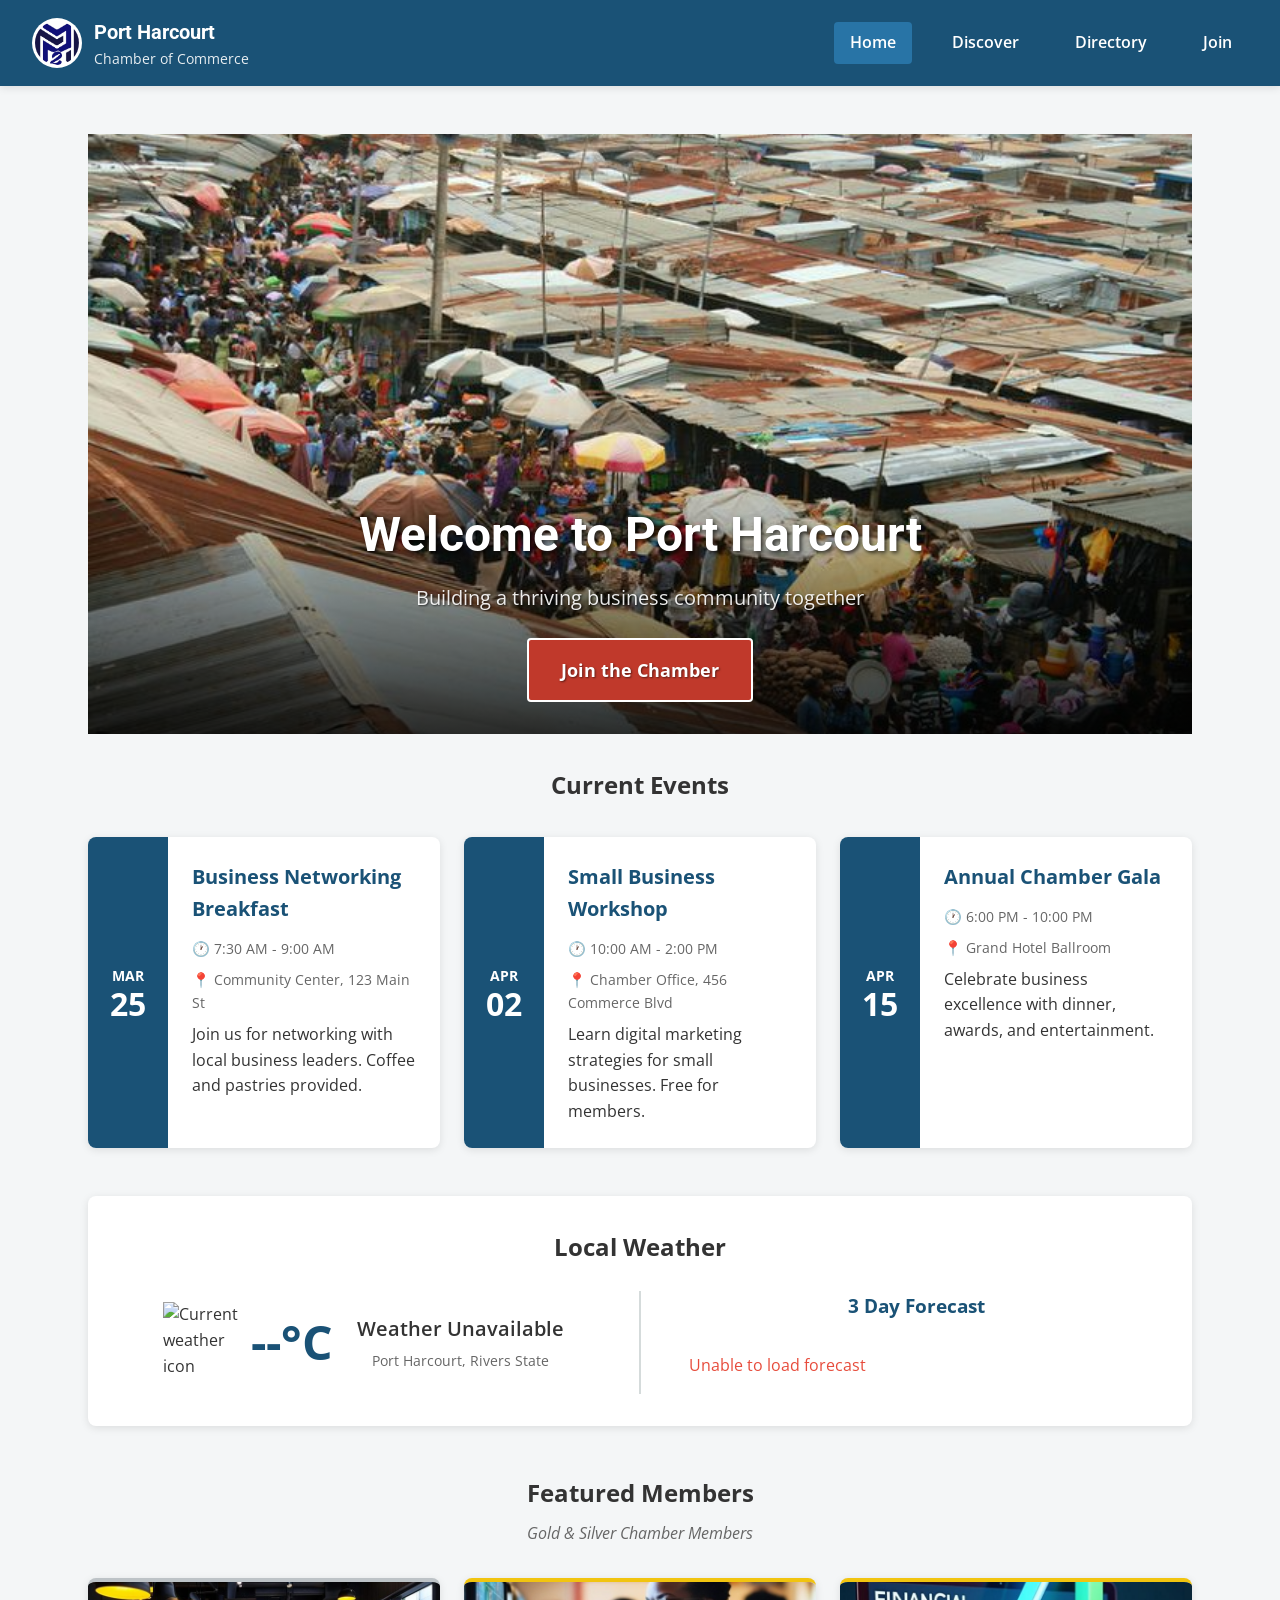
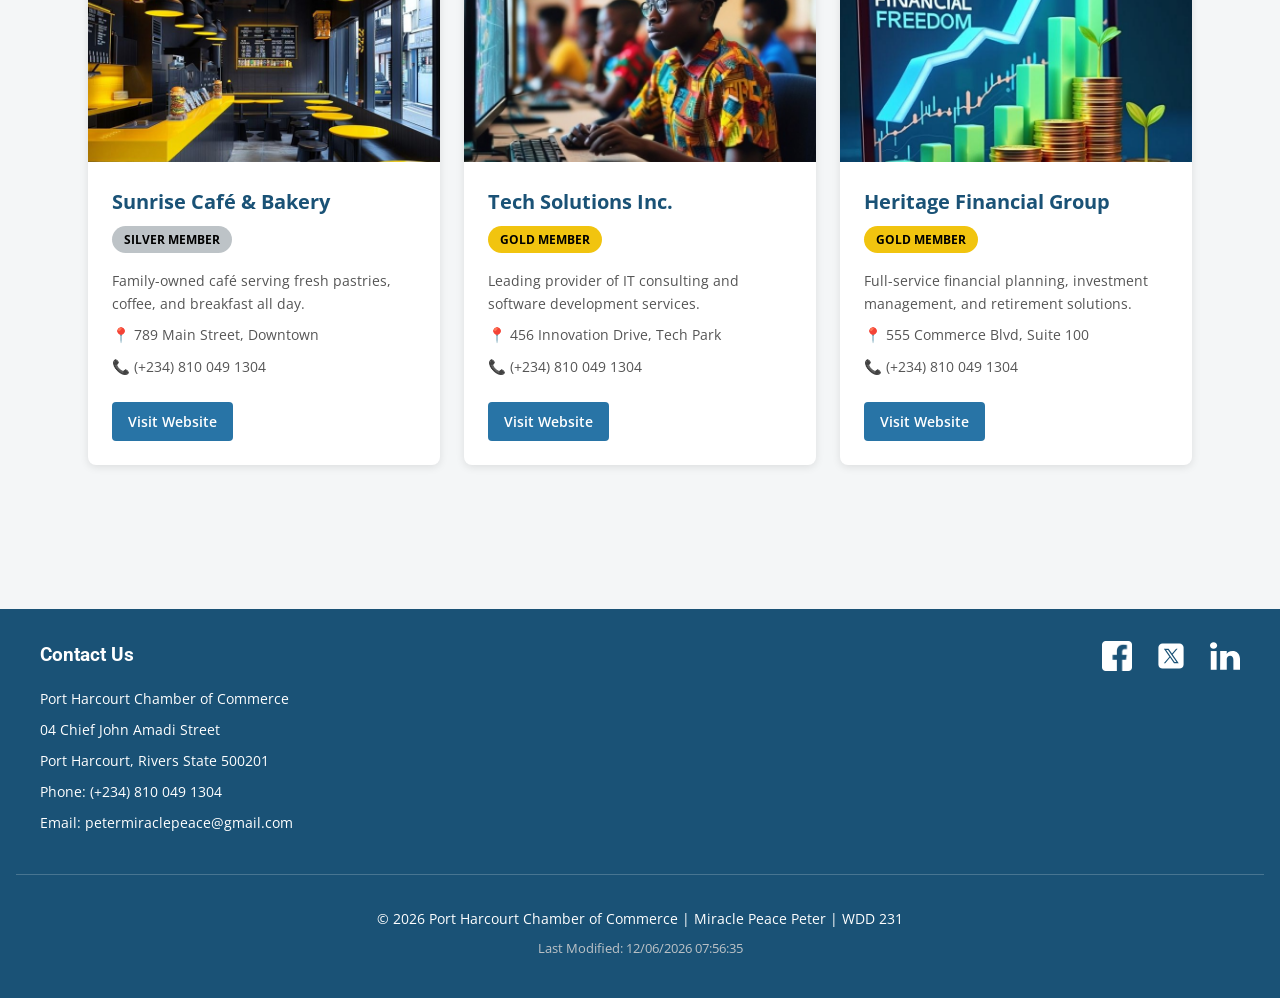
==== commit a2af11a4: "gf" ====
--- a/chamber/index.html
+++ b/chamber/index.html
@@ -48,9 +48,9 @@
         </button>
         <nav>
             <ul class="nav-menu">
-                <li><a href="index.html">Home</a></li>
+                <li><a href="index.html" class="active">Home</a></li>
                 <li><a href="discover.html">Discover</a></li>
-                <li><a href="directory.html" class="active">Directory</a></li>
+                <li><a href="directory.html">Directory</a></li>
                 <li><a href="join.html">Join</a></li>
             </ul>
         </nav>
@@ -86,7 +86,6 @@
                         <p>Join us for networking with local business leaders. Coffee and pastries provided.</p>
                     </div>
                 </article>
-
                 <article class="event-card">
                     <div class="event-date">
                         <span class="month">APR</span>
@@ -99,7 +98,6 @@
                         <p>Learn digital marketing strategies for small businesses. Free for members.</p>
                     </div>
                 </article>
-
                 <article class="event-card">
                     <div class="event-date">
                         <span class="month">APR</span>
@@ -115,40 +113,31 @@
             </div>
         </section>
 
-    <section class="weather-section">
-        <h2>Local Weather</h2>
-    
-        <div class="weather-container">
-    
-            <div class="current-weather">
-    
-                <div class="weather-main">
-                    <img id="weather-icon" src="" alt="Current weather icon" width="80" height="80">
-    
-                    <div class="temperature">
-                        <span id="current-temp">--</span>°C
+        <section class="weather-section">
+            <h2>Local Weather</h2>
+            <div class="weather-container">
+                <div class="current-weather">
+                    <div class="weather-main">
+                        <!-- FIXED: Added placeholder src instead of empty -->
+                        <img id="weather-icon" src="images/placeholder.jpg" alt="Current weather icon" width="80"
+                            height="80">
+                        <div class="temperature">
+                            <span id="current-temp">--</span>°C
+                        </div>
+                    </div>
+                    <div class="weather-description">
+                        <p id="weather-desc">Loading weather...</p>
+                        <p class="location">Port Harcourt, Rivers State</p>
                     </div>
                 </div>
-    
-                <div class="weather-description">
-                    <p id="weather-desc">Loading weather...</p>
-                    <p class="location">Port Harcourt, Rivers State</p>
-                </div>
-    
-            </div>
-    
-            <div class="forecast">
-                <h3>3 Day Forecast</h3>
-    
-                <div id="forecast-container" class="forecast-days">
-    
-                    <div class="forecast-day">Loading...</div>
-    
+                <div class="forecast">
+                    <h3>3 Day Forecast</h3>
+                    <div id="forecast-container" class="forecast-days">
+                        <div class="forecast-day">Loading...</div>
+                    </div>
                 </div>
             </div>
-    
-        </div>
-    </section>
+        </section>
 
         <!-- MEMBER SPOTLIGHTS SECTION -->
         <section class="spotlights-section">
@@ -161,14 +150,14 @@
         </section>
     </main>
 
-     <footer>
+    <footer>
         <div class="footer-content">
             <div class="contact-info">
                 <h3>Contact Us</h3>
                 <p>Port Harcourt Chamber of Commerce</p>
-                <p> 04 Chief John Amadi Street</p>
+                <p>04 Chief John Amadi Street</p>
                 <p>Port Harcourt, Rivers State 500201</p>
-                <p>Phone: (+234) 810 049 1304 </p>
+                <p>Phone: (+234) 810 049 1304</p>
                 <p>Email: petermiraclepeace@gmail.com</p>
             </div>
             <div class="social-links">
@@ -179,12 +168,13 @@
                     <img src="images/icons8-x.svg" alt="Follow us on X (Twitter)" width="30" height="30">
                 </a>
                 <a href="https://linkedin.com" target="_blank" aria-label="LinkedIn">
-                    <img src="images/linkedin-svgrepo-com.svg" alt="Follow us on LinkedIn" width="30" height="30">
+                    <img src="images/linkedin-svgrepo-com.svg" alt="LinkedIn" width="30" height="30">
                 </a>
             </div>
         </div>
         <div class="footer-bottom">
-            <p>&copy; <span id="currentyear"></span> Port Harcourt Chamber of Commerce | Miracle Peace Peter | WDD 231</p>
+            <p>&copy; <span id="currentyear"></span> Port Harcourt Chamber of Commerce | Miracle Peace Peter | WDD 231
+            </p>
             <p id="lastModified"></p>
         </div>
     </footer>
--- a/chamber/styles/base.css
+++ b/chamber/styles/base.css
@@ -754,4 +754,43 @@
     color: var(--accent-color, #e74c3c);
     text-align: center;
     padding: 1rem;
+}
+
+/* ============================================
+   WDD 231 Week 03 - Color Contrast Fixes
+   ============================================ */
+
+/* FIX 1: Hero Content - Ensure text is readable over the gradient */
+.hero-content {
+    /* The gradient background already provides good contrast,
+       but we ensure the text color is white with text shadow for readability */
+    color: #ffffff;
+    text-shadow: 2px 2px 4px rgba(0, 0, 0, 0.7);
+}
+
+.hero-content h2 {
+    color: #ffffff;
+    text-shadow: 2px 2px 4px rgba(0, 0, 0, 0.7);
+}
+
+.hero-content p {
+    color: #ffffff;
+    text-shadow: 1px 1px 2px rgba(0, 0, 0, 0.7);
+}
+
+/* FIX 2: CTA Button - Darker red for better contrast (4.5:1+) */
+.cta-button {
+    background-color: #c0392b;
+    /* Darker red instead of #e74c3c */
+    color: #ffffff;
+    border: 2px solid #ffffff;
+    /* White border for additional contrast */
+    text-shadow: 1px 1px 2px rgba(0, 0, 0, 0.5);
+    font-weight: 700;
+}
+
+.cta-button:hover {
+    background-color: #a93226;
+    /* Even darker on hover */
+    color: #ffffff;
 }
